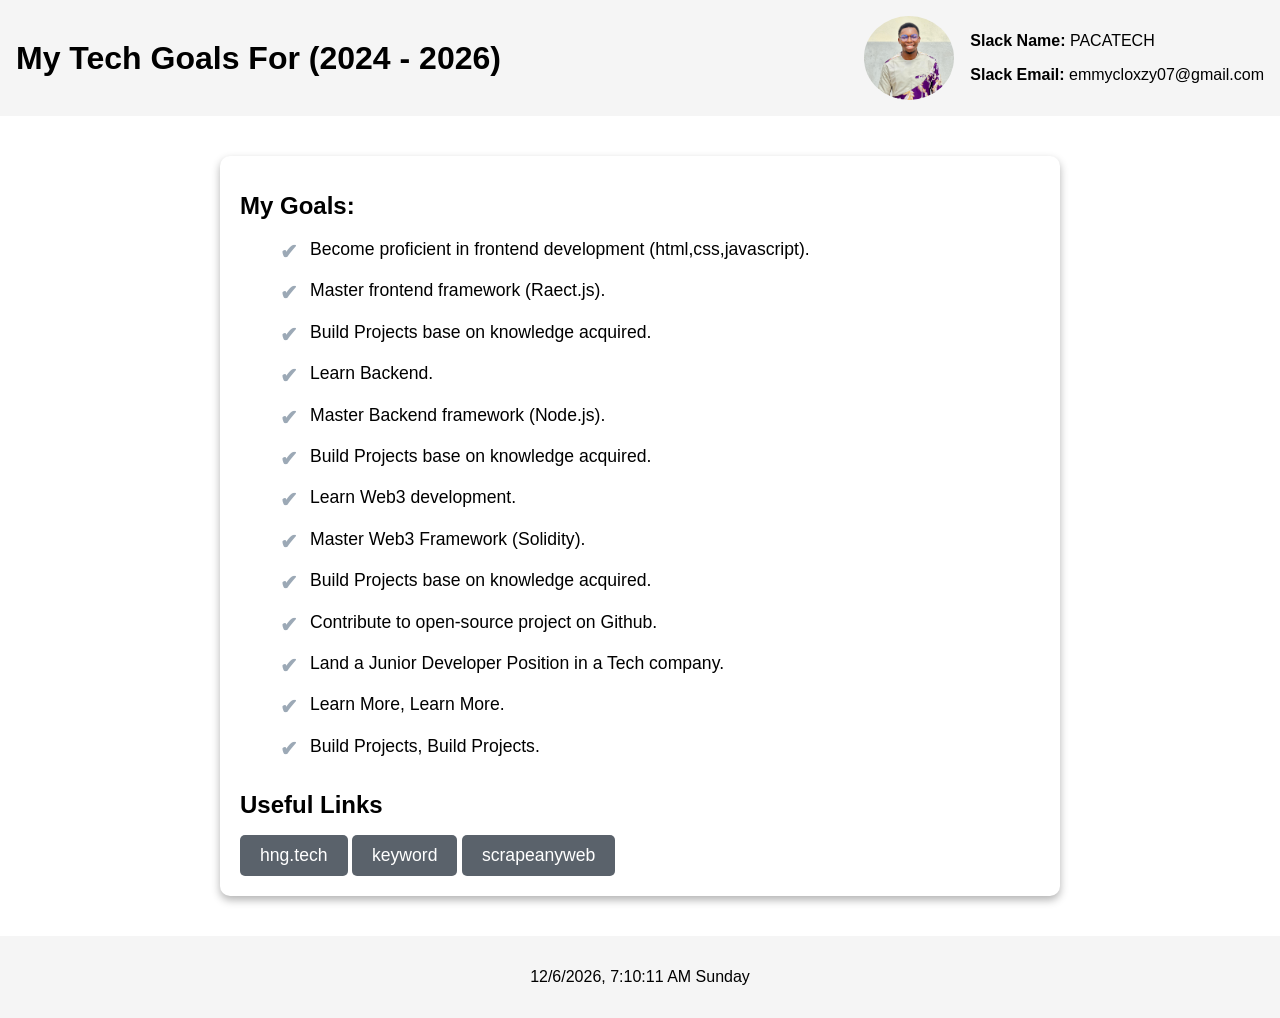
==== index.html @ 6cfd93cd "button update" ====
<!DOCTYPE html>
<html lang="en">
<head>
    <meta charset="UTF-8">
    <meta name="viewport" content="width=device-width, initial-scale=1.0">
    <title>My Tech Goals</title>
    <link rel="stylesheet" href="./style.css">
</head>
<body>
    <header>
        <h1>My Tech Goals For (2024 - 2026)</h1>
        <div class="profile">
            <img src="./src/profile-picture.png" width="90px" height="90px" alt="My profile picture" data-testid="slackProfilePicture">
            <div>
                <p> <strong>Slack Name:</strong> <span data-testid="slackDisplayName">PACATECH</span></p>
                <p> <strong>Slack Email: </strong><span data-testid="slackEmail"> emmycloxzy07@gmail.com</span></p>
            </div>
        </div>
       
    </header>
    <main class="container">
        <section class="goals">
            <h2>My Goals:</h2>
            <ul>
                <li>Become proficient in frontend development (html,css,javascript).</li>
                <li>Master frontend framework (Raect.js).</li>
                <li>Build Projects base on knowledge acquired.</li>
                <li>Learn Backend.</li>
                <li>Master Backend framework (Node.js).</li>
                <li>Build Projects base on knowledge acquired.</li>
                <li>Learn Web3 development.</li>
                <li>Master Web3 Framework (Solidity).</li>
                <li>Build Projects base on knowledge acquired.</li>
                <li>Contribute to open-source project on Github.</li>
                <li>Land a Junior Developer Position in a Tech company.</li>
                <li>Learn More, Learn More.</li>
                <li>Build Projects, Build Projects.</li>
            </ul>
        </section>
        <section class="usefilLinks">
            <h2>Useful Links</h2>
            <div class="buttom-container">
            <a data-testid="hngLink" href="https://hng.tech/learn/"><button> hng.tech</button></a>
            <a data-testid="keywordLink" href="https://keyword.dog/"><button> keyword</button></a>
            <a data-testid="scrapeanywebLink" href="https://scrapeanyweb.site/"><button>scrapeanyweb</button></a>
            </div>
            
        </section>
    </main>
    <footer>
        <p><span data-testid="currentTimeUTC"> </span>  <span data-testid="currentDay"></span></p>
    </footer>
    <script src="./script.js"></script>
</body>
</html>
---- style.css ----
body{
    font-family: sans-serif;
    margin: 0;
    padding: 0;
}
.container{
    width: 90%;
    max-width: 800px;
    margin: 40px auto;
    padding: 20px;
    background-color: #fff;
    border-radius: 10px;
    box-shadow: 0 4px 8px rgba(0,0,0,0.3);
}
h1,h2{
    margin: 1rem 0;
}

ul{
    list-style: none;
}
li {
    position: relative;
    padding-left: 30px;
    margin-bottom: 15px;
    font-size: 1.1em;
    line-height: 1.5;
}

li::before {
    content: "✔"; 
    position: absolute;
    left: 0;
    top: 0;
    color: #9ca9b6;
    font-weight: bold;
    font-size: 1.2em;
}

li:hover {
    background-color: #bdbdbd;
    border-radius: 5px;
    transition: background-color 0.3s ease;
}

.links ul {
    display: flex;
    flex-direction: column;
    gap: 10px;
}

.links a {
    display: inline-block;
    padding: 10px 15px;
    background-color: #a9b4c0;
    color: #fff;
    border-radius: 5px;
    text-align: center;
    text-decoration: none;
    transition: background-color 0.3s ease;
}
a{
    text-decoration: none;
    color: white;
}
a:hover{
    color:#869cb3;
}
img{
    max-width: 100%;
    height: auto;
}
/*Header style*/
header{
    background-color: #f5f5f5;
    padding: 1rem;
    display: flex;
    justify-content: space-between;
    align-items: center;
}
.profile{
    display: flex;
    align-items: center;
}
.profile img{
    border-radius: 50%;
    margin-right: 1rem;
}
/* Main Content Style*/
main{
    padding: 2rem;
}
.goals, .resources{
    margin-bottom: 2rem;
}

.usefulLinks .button-container {
    display: flex;
    justify-content: center;
    gap: 10px; 
    margin-top: 30px;
}

button {
    padding: 10px 20px;
    background-color: #5a626b;
    color: white;
    border: none;
    border-radius: 5px;
    cursor: pointer;
    font-size: 1.1em;
    transition: background-color 0.3s ease;
}

button:hover {
    background-color: #4a5158;
}
/* Footer Style*/
footer{
    text-align: center;
    padding: 1rem;
    background-color: #f5f5f5;
}
/* Responsiveness */
@media (max-width: 768px) {
    header {
        flex-direction: column;
        align-items: center;
    }

    h1 {
        margin: 0.2rem 0;
        font-size: 1.5rem;
    }
    h2{
        margin: 0.1rem 0;
        font-size: 1rem;
    }

    .profile {
        margin: 1rem 0;
    }

    .usefulLinks .button-container {
        flex-direction: column;
        align-items: center;
    }

    button {
        width: 105%; /* Make buttons full width on smaller screens */
        max-width: 300px; /* Set a max width for the buttons */
        margin: 5px 0;
    }
}
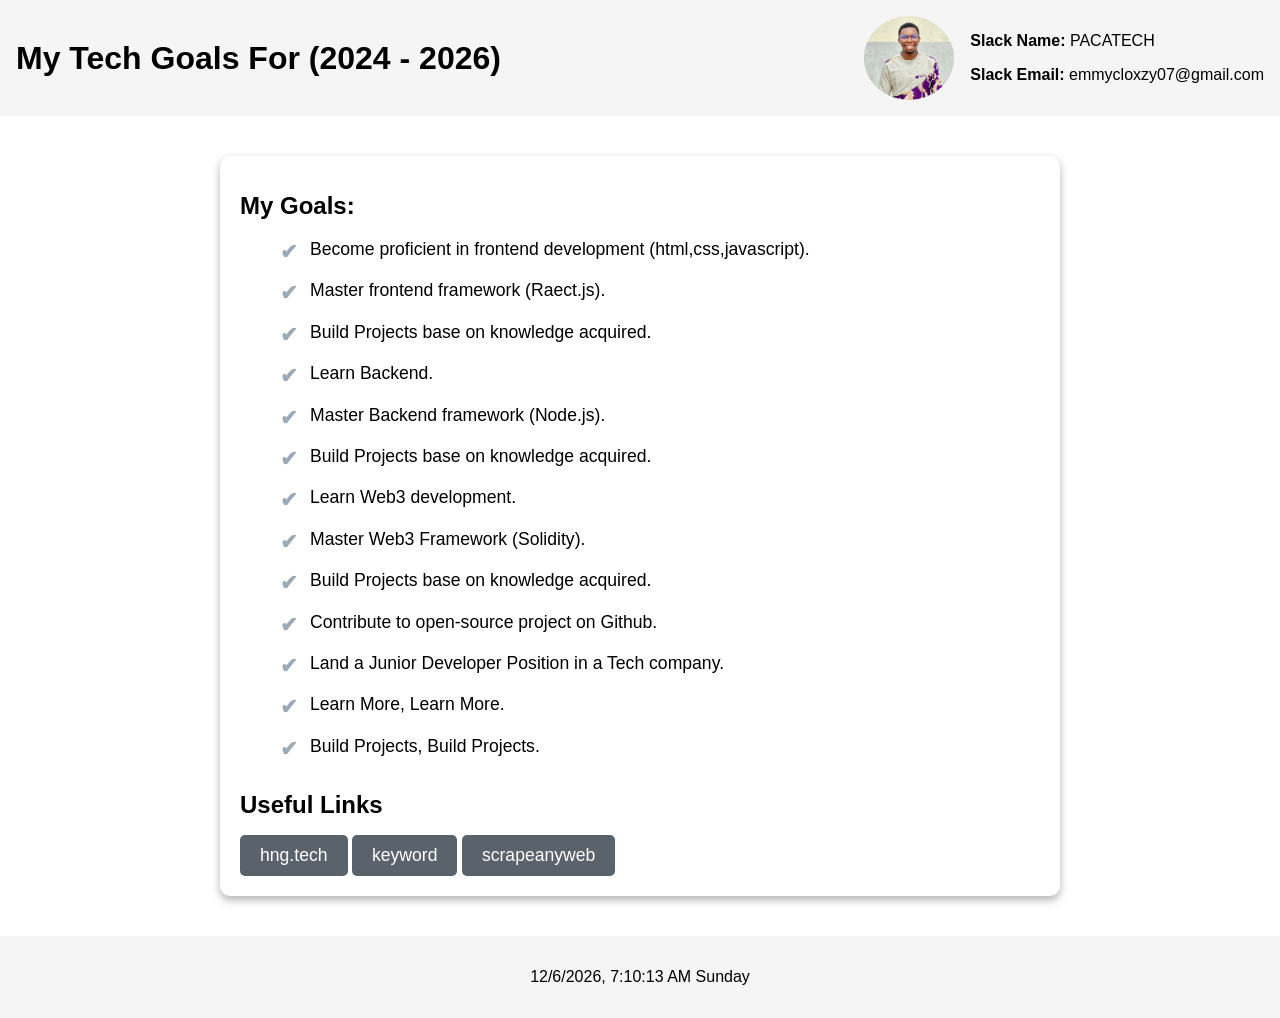
==== commit 14fa3632: "Update" ====
--- a/index.html
+++ b/index.html
@@ -48,8 +48,8 @@
         </section>
     </main>
     <footer>
-        <p><span data-testid="currentTimeUTC"> </span>  <span data-testid="currentDay"></span></p>
+        <p><span data-testid="currentTimeUTC"> </span> <span data-testid="currentDay"></span></p>
     </footer>
-    <script src="./script.js"></script>
+    <script src="./script.js"> </script>
 </body>
 </html>
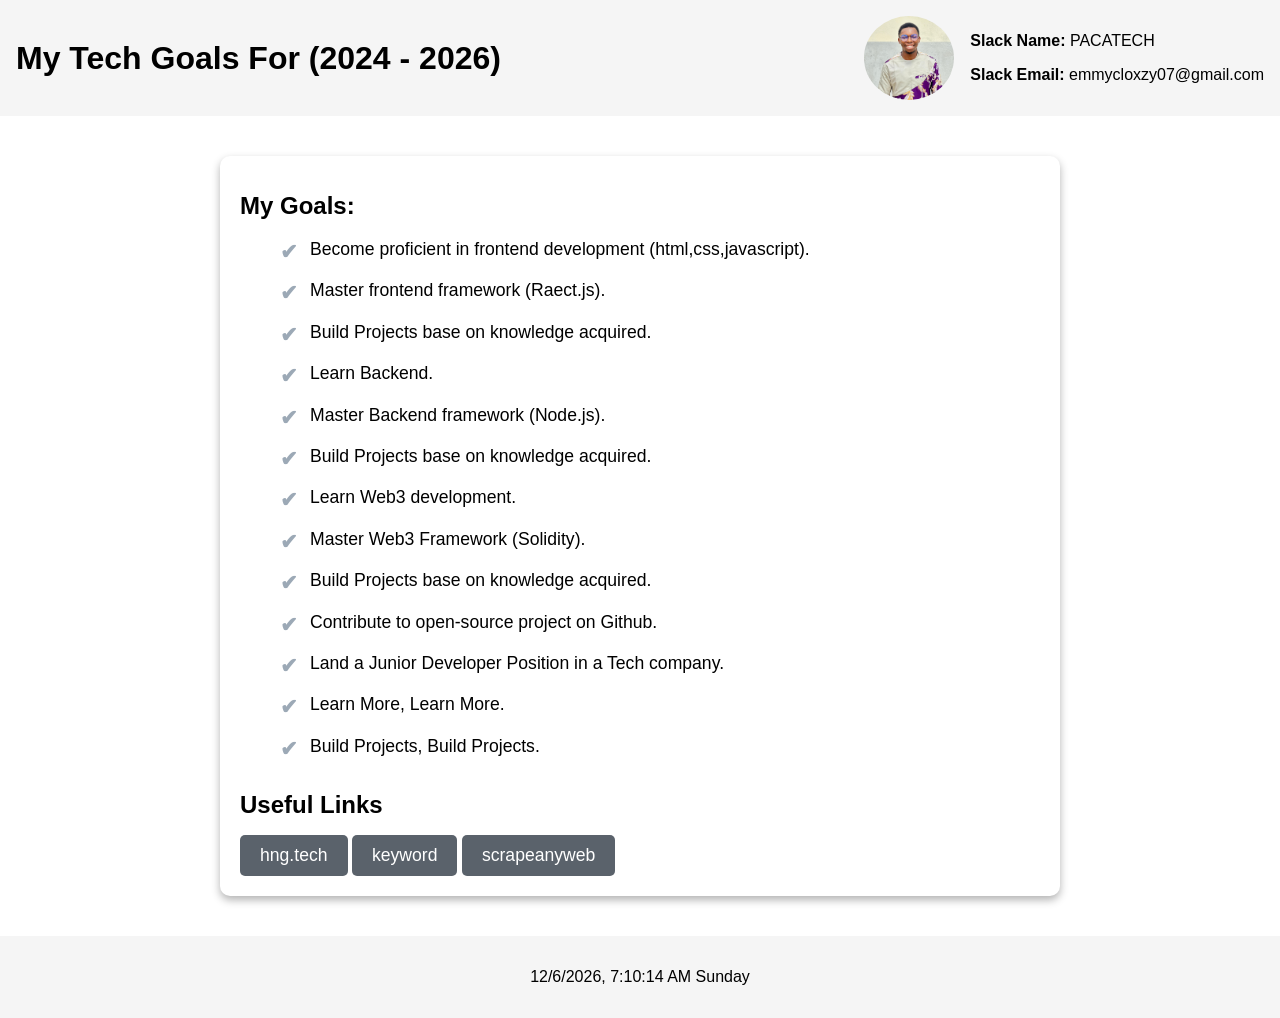
==== commit de6a829d: "Update index.html" ====
--- a/index.html
+++ b/index.html
@@ -47,8 +47,8 @@
             
         </section>
     </main>
-    <footer>
-        <p><span data-testid="currentTimeUTC"> </span> <span data-testid="currentDay"></span></p>
+  <footer>
+        <p><span data-testid="currentTimeUTC"> </span>  <span data-testid="currentDay"></span></p>
     </footer>
     <script src="./script.js"> </script>
 </body>
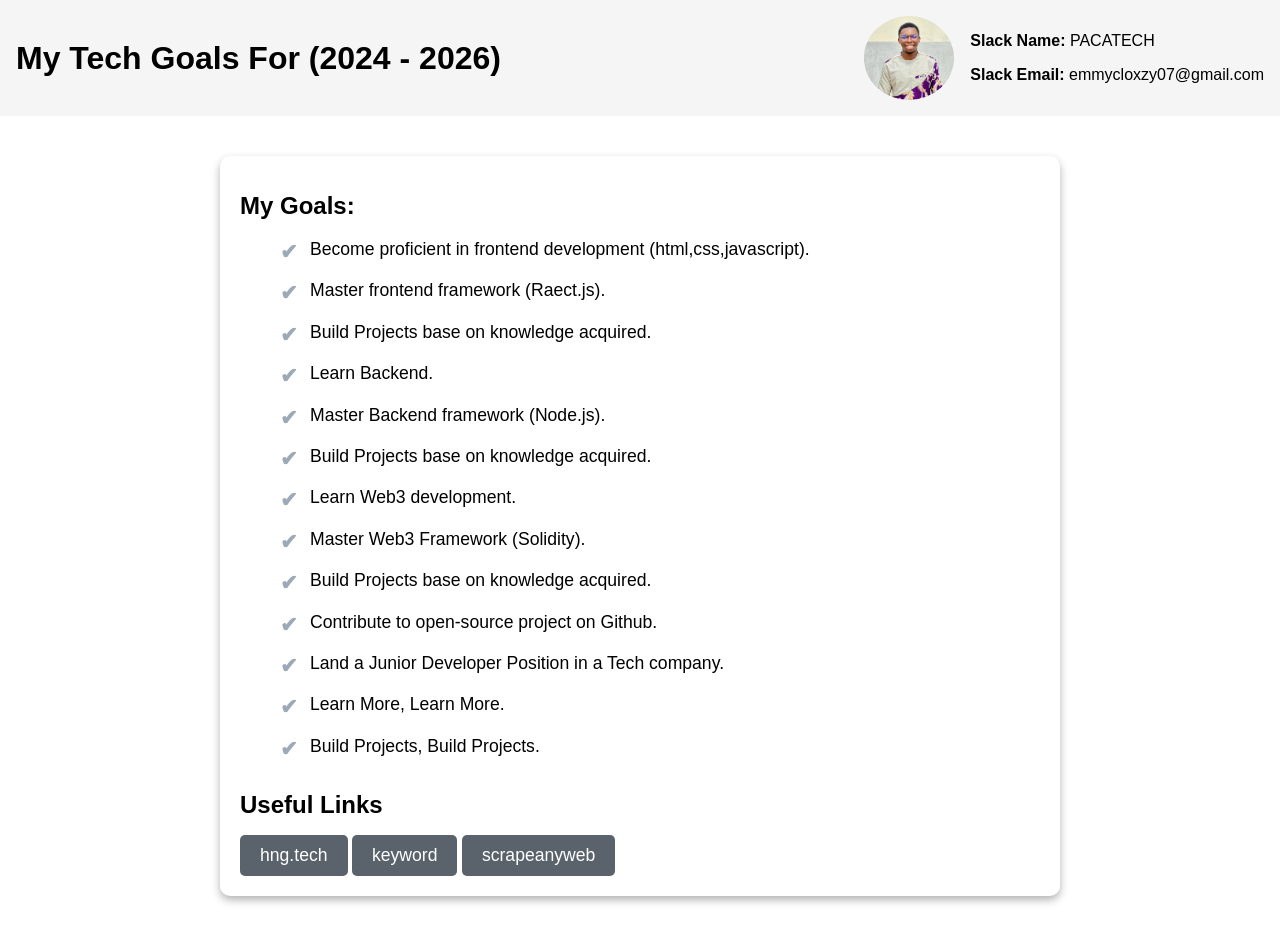
==== commit a95c5da5: "check" ====
--- a/index.html
+++ b/index.html
@@ -16,7 +16,6 @@
                 <p> <strong>Slack Email: </strong><span data-testid="slackEmail"> emmycloxzy07@gmail.com</span></p>
             </div>
         </div>
-       
     </header>
     <main class="container">
         <section class="goals">
@@ -47,9 +46,7 @@
             
         </section>
     </main>
-  <footer>
-        <p><span data-testid="currentTimeUTC"> </span>  <span data-testid="currentDay"></span></p>
-    </footer>
+ 
     <script src="./script.js"> </script>
 </body>
 </html>
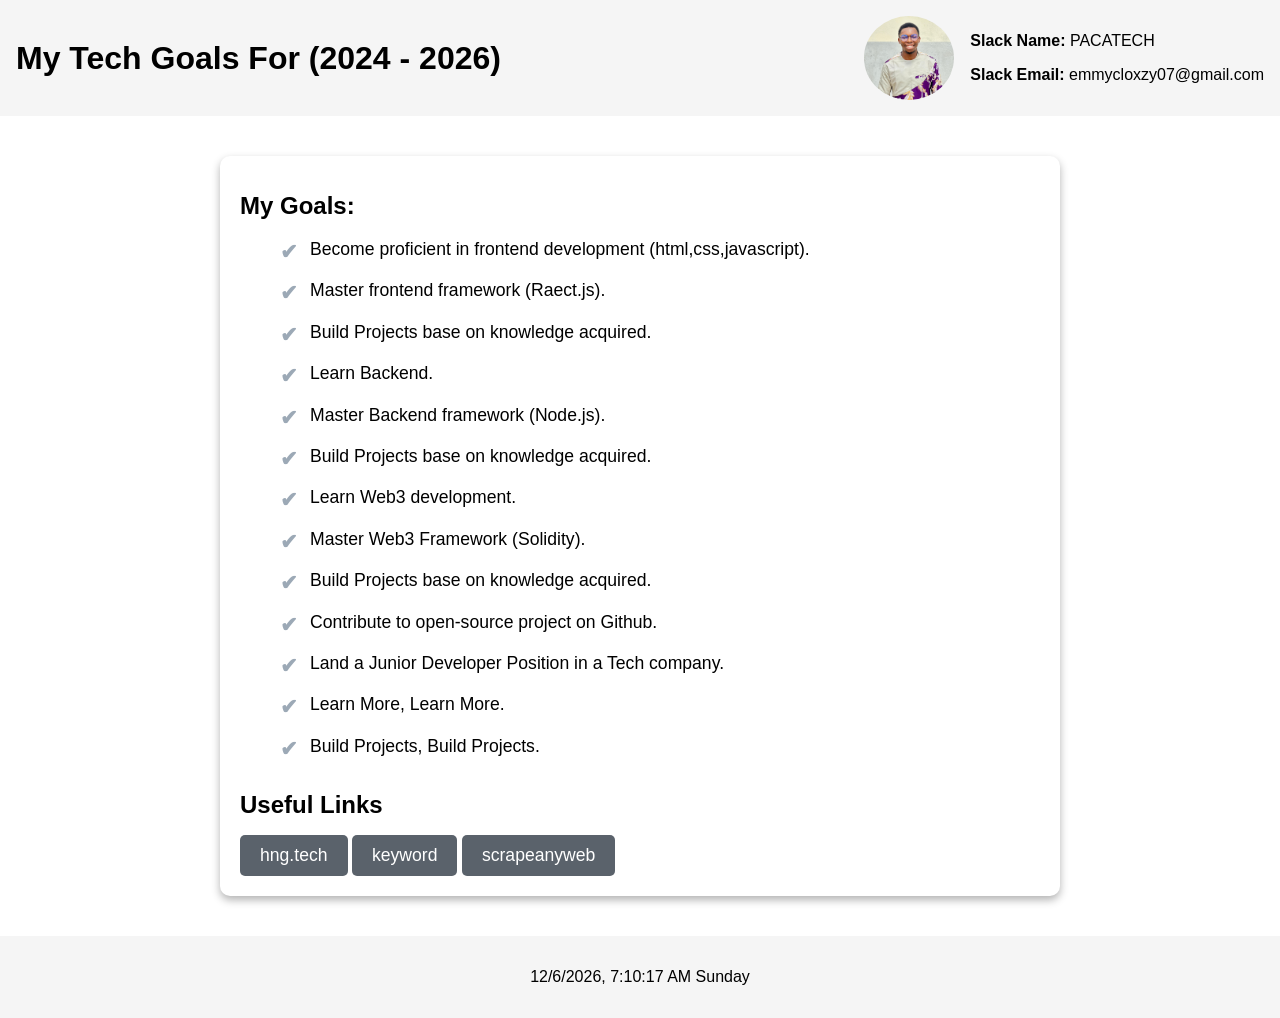
==== commit b9bd1ac4: "UTC update" ====
--- a/index.html
+++ b/index.html
@@ -46,7 +46,9 @@
             
         </section>
     </main>
- 
+    <footer>
+        <p><span data-testid="currentTimeUTC"> </span>  <span data-testid="currentDay"></span></p>
+    </footer>
     <script src="./script.js"> </script>
 </body>
 </html>
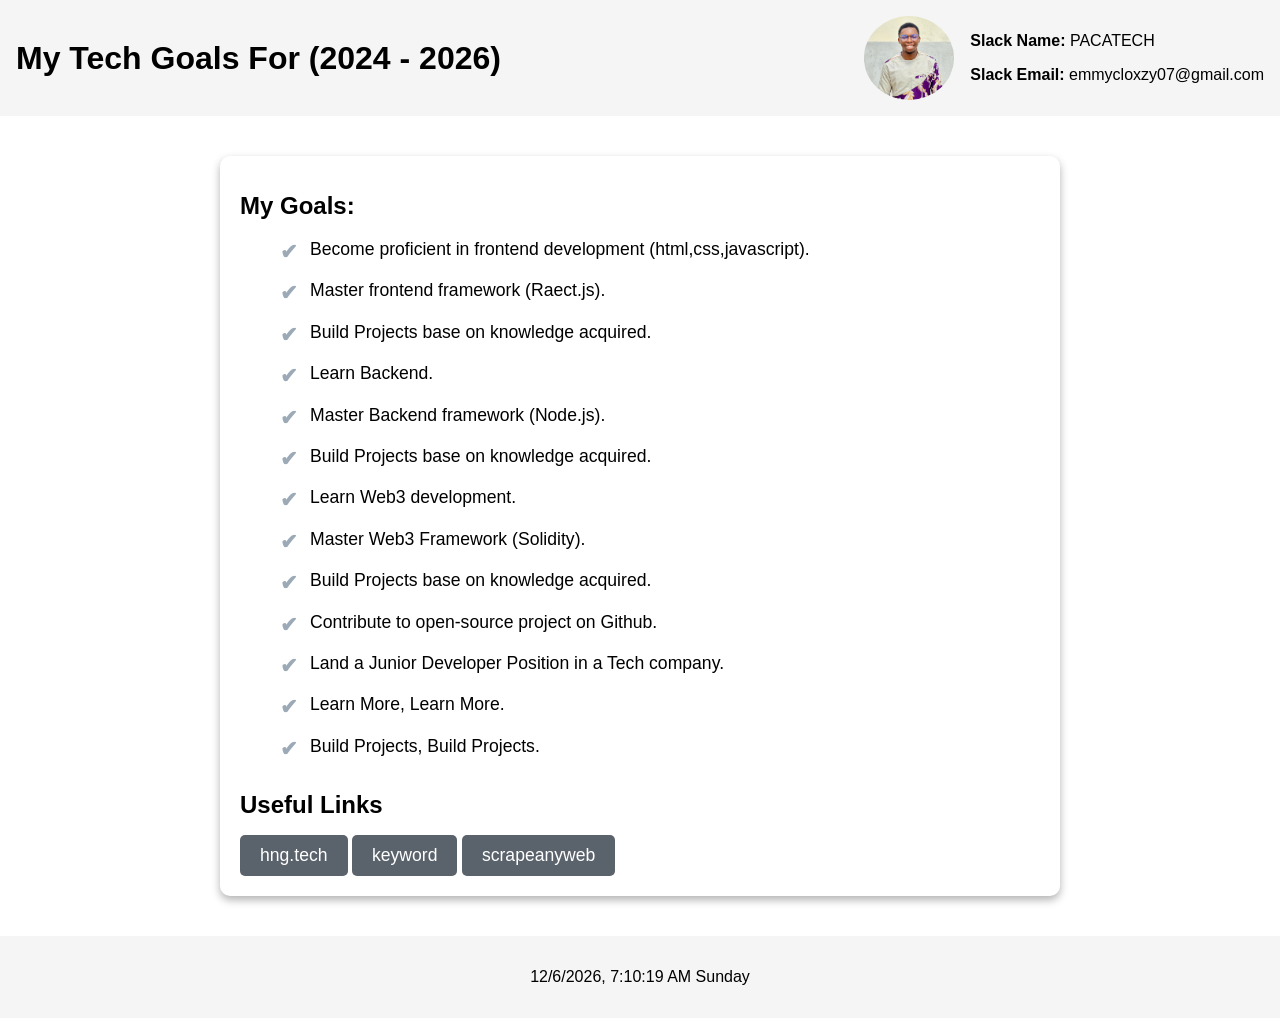
==== commit 3b0290bd: "ok" ====
--- a/index.html
+++ b/index.html
@@ -49,6 +49,6 @@
     <footer>
         <p><span data-testid="currentTimeUTC"> </span>  <span data-testid="currentDay"></span></p>
     </footer>
-    <script src="./script.js"> </script>
+    <script src="./script.js"> </script> 
 </body>
 </html>
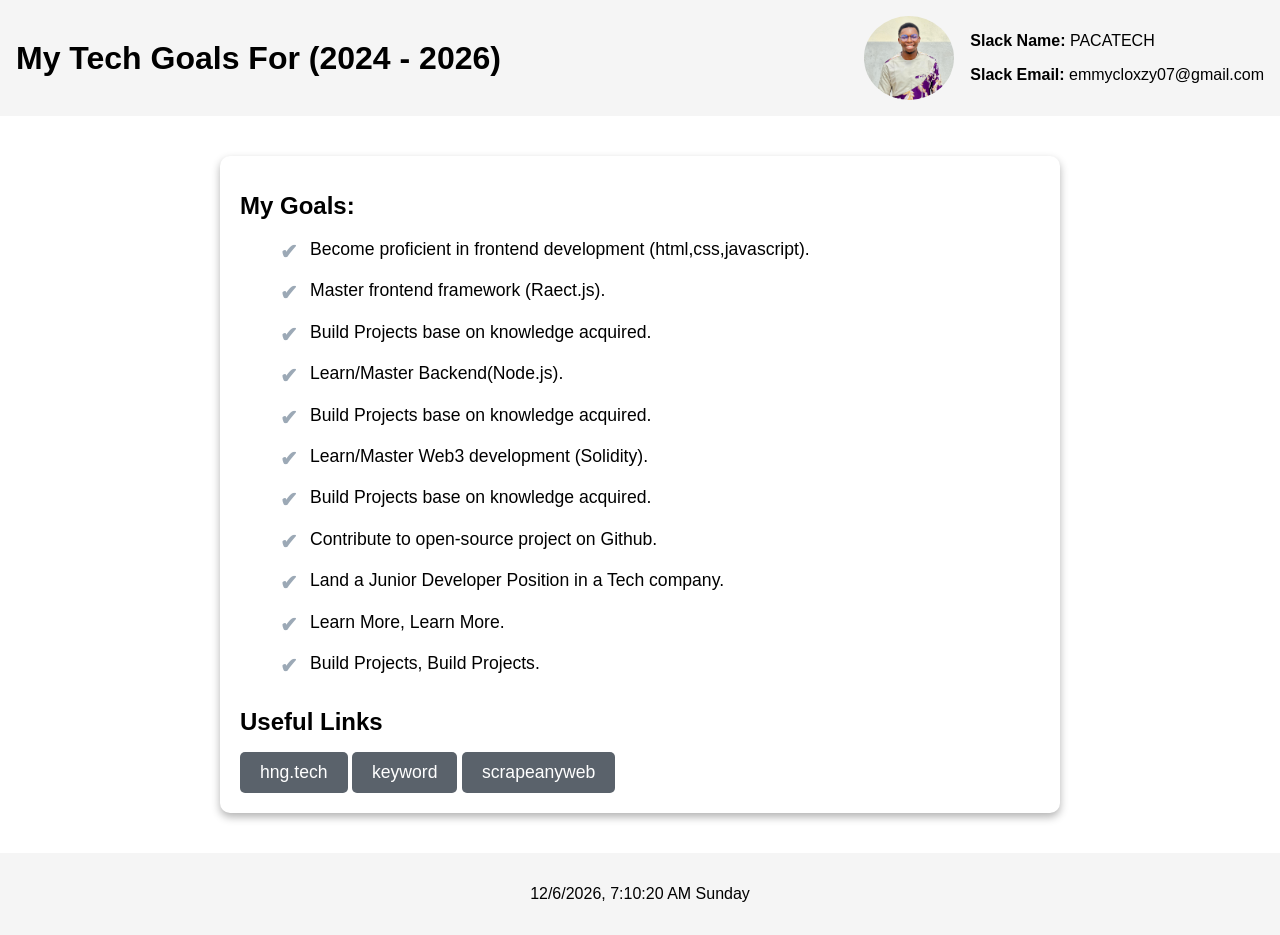
==== commit 9f7fa23e: "LIST UPDATE" ====
--- a/index.html
+++ b/index.html
@@ -24,11 +24,9 @@
                 <li>Become proficient in frontend development (html,css,javascript).</li>
                 <li>Master frontend framework (Raect.js).</li>
                 <li>Build Projects base on knowledge acquired.</li>
-                <li>Learn Backend.</li>
-                <li>Master Backend framework (Node.js).</li>
+                <li>Learn/Master Backend(Node.js).</li>
                 <li>Build Projects base on knowledge acquired.</li>
-                <li>Learn Web3 development.</li>
-                <li>Master Web3 Framework (Solidity).</li>
+                <li>Learn/Master Web3 development (Solidity).</li>
                 <li>Build Projects base on knowledge acquired.</li>
                 <li>Contribute to open-source project on Github.</li>
                 <li>Land a Junior Developer Position in a Tech company.</li>
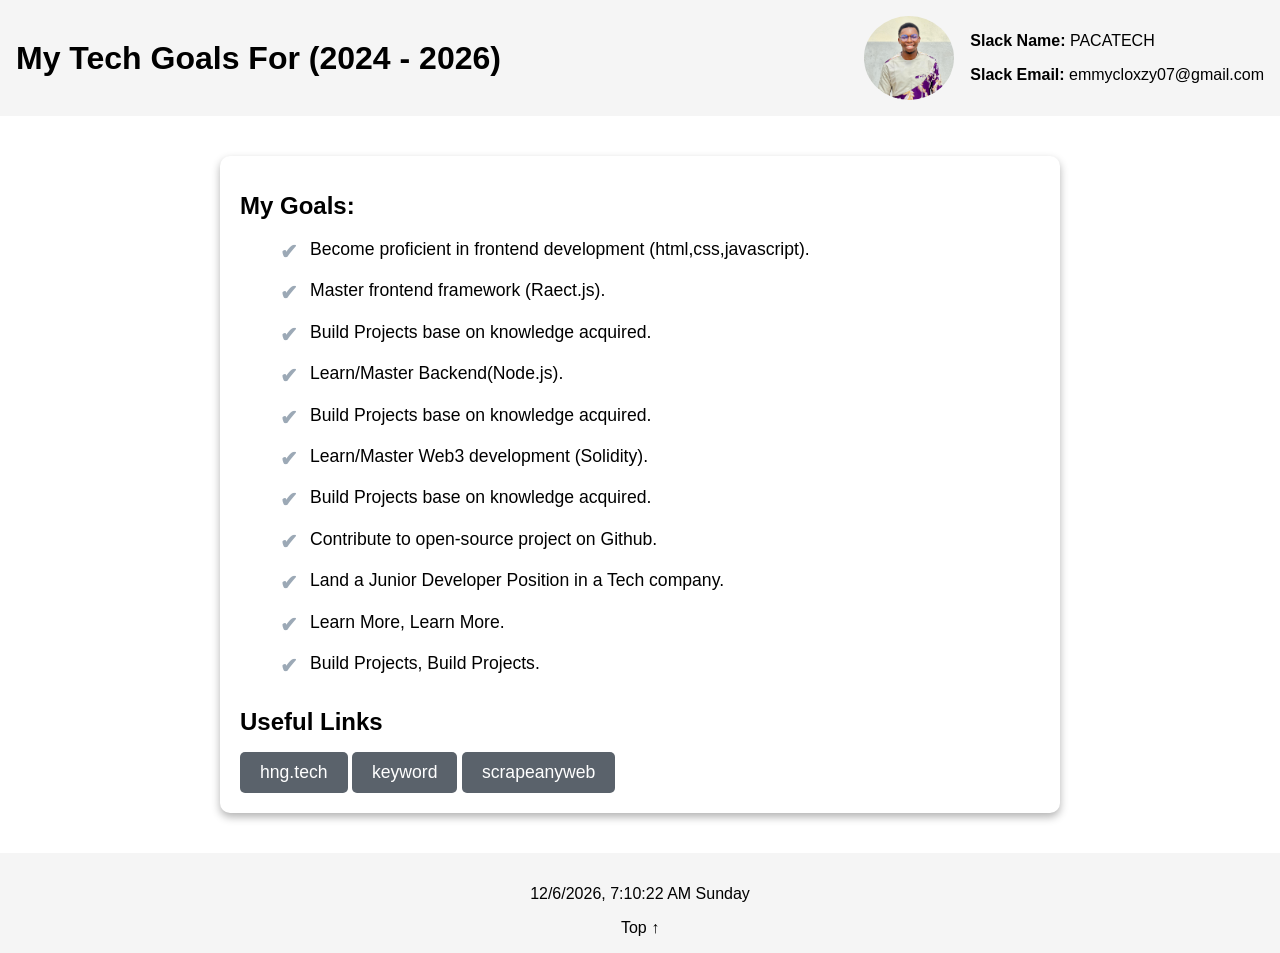
==== commit 1848b190: "more edit" ====
--- a/index.html
+++ b/index.html
@@ -7,7 +7,7 @@
     <link rel="stylesheet" href="./style.css">
 </head>
 <body>
-    <header>
+    <header id="header">
         <h1>My Tech Goals For (2024 - 2026)</h1>
         <div class="profile">
             <img src="./src/profile-picture.png" width="90px" height="90px" alt="My profile picture" data-testid="slackProfilePicture">
@@ -46,6 +46,7 @@
     </main>
     <footer>
         <p><span data-testid="currentTimeUTC"> </span>  <span data-testid="currentDay"></span></p>
+        <a class="top" href="#header">Top <span>&#x2191;</span> </a>
     </footer>
     <script src="./script.js"> </script> 
 </body>
--- a/style.css
+++ b/style.css
@@ -121,6 +121,9 @@
     padding: 1rem;
     background-color: #f5f5f5;
 }
+.top{
+    color: black;
+}
 /* Responsiveness */
 @media (max-width: 768px) {
     header {
@@ -130,7 +133,7 @@
 
     h1 {
         margin: 0.2rem 0;
-        font-size: 1.5rem;
+        font-size: 1.2rem;
     }
     h2{
         margin: 0.1rem 0;
@@ -147,8 +150,8 @@
     }
 
     button {
-        width: 105%; /* Make buttons full width on smaller screens */
-        max-width: 300px; /* Set a max width for the buttons */
+        width: 105%; 
+        max-width: 300px; 
         margin: 5px 0;
     }
 }
